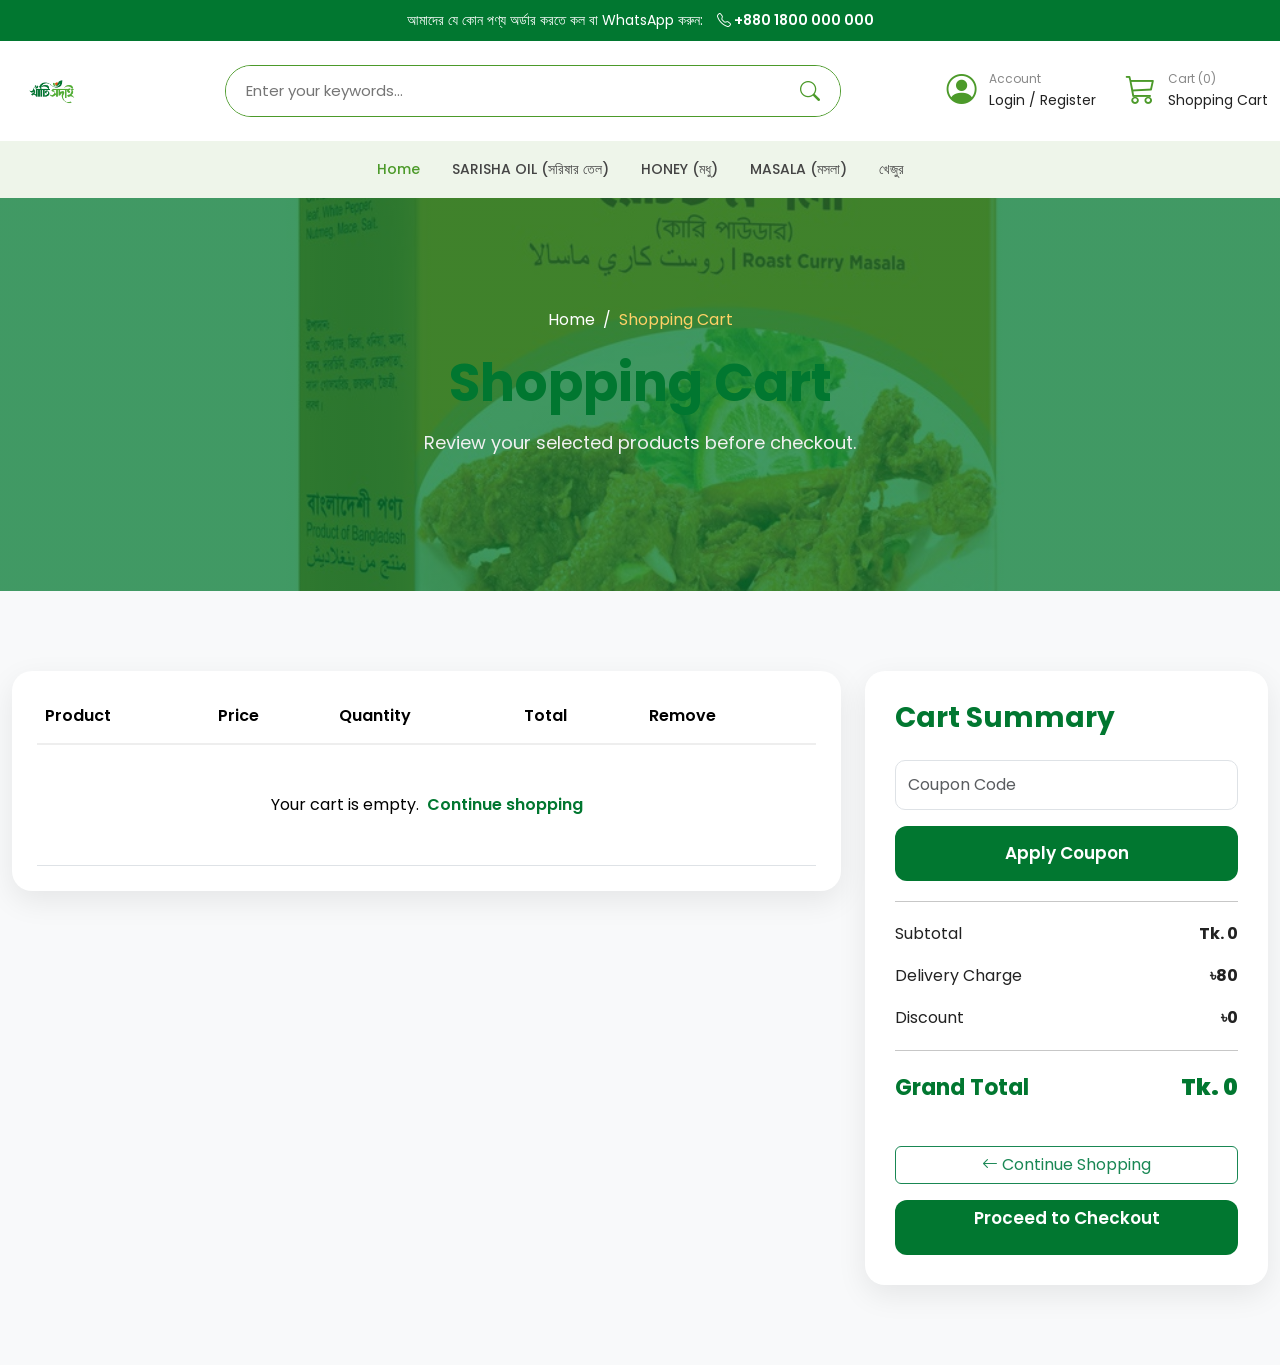
==== cart.html @ 1470612d "Fix shop cart and mobile menu" ====
<!DOCTYPE html>
<html lang="en">

<head>

    <!-- Meta -->

    <meta charset="UTF-8">

    <meta name="viewport"
          content="width=device-width, initial-scale=1.0">

    <title>Shopping Cart | Khati Soday</title>

    <!-- Google Fonts -->

    <link rel="preconnect"
          href="https://fonts.googleapis.com">

    <link rel="preconnect"
          href="https://fonts.gstatic.com"
          crossorigin>

    <link href="https://fonts.googleapis.com/css2?family=Poppins:wght@300;400;500;600;700&family=Hind+Siliguri:wght@400;500;600;700&display=swap"
          rel="stylesheet">

    <!-- Bootstrap -->

    <link href="https://cdn.jsdelivr.net/npm/bootstrap@5.3.3/dist/css/bootstrap.min.css"
          rel="stylesheet">

    <!-- Bootstrap Icons -->

    <link rel="stylesheet"
          href="https://cdn.jsdelivr.net/npm/bootstrap-icons@1.11.3/font/bootstrap-icons.min.css">

    <!-- Custom CSS -->

    <link rel="stylesheet"
          href="css/style.css">

</head>

<body>

<!-- Top Header -->

<section class="top-header">

    <div class="container">

        <p>

            আমাদের যে কোন পণ্য অর্ডার করতে কল বা WhatsApp করুন:

            <span>

                <i class="bi bi-telephone"></i>

                +880 1800 000 000

            </span>

        </p>

</section>

<!-- Main Header -->

<header class="main-header">

    <div class="container">

        <!-- Mobile Top Row -->
        <div class="mobile-top d-lg-none">

            <button class="navbar-toggler"
                    type="button"
                    data-bs-toggle="collapse"
                    data-bs-target="#menu">

                <span class="navbar-toggler-icon"></span>

            </button>

            <a href="index.html">

                <img src="images/logo.png"
                     class="logo"
                     alt="Khati Soday">

            </a>

        </div>

        <!-- Desktop Header -->
        <div class="row align-items-center desktop-header">

            <!-- Logo -->
            <div class="col-lg-2 d-none d-lg-block">

                <a href="index.html">
                    <img src="images/logo.png"
                         class="logo"
                         alt="Khati Soday">
                </a>

            </div>

            <!-- Search -->
            <div class="col-lg-6">

                <div class="search-box">

                    <input type="text"
                           placeholder="Enter your keywords...">

                    <button>

                        <i class="bi bi-search"></i>

                    </button>

                </div>

            </div>

            <!-- Account -->
            <div class="col-lg-4">

                <div class="header-right">

                    <a href="login.html">

                        <i class="bi bi-person-circle"></i>

                        <div>

                            <small>Account</small>

                            <span>Login / Register</span>

                        </div>

                    </a>

                    <a href="cart.html">

                        <i class="bi bi-cart3"></i>

                        <div>

                            <small>Cart (02)</small>

                            <span>Shopping Cart</span>

                        </div>

                    </a>

                </div>

            </div>

        </div>

    </div>

</header>

<!-- Navbar -->

<nav class="navbar navbar-expand-lg navbar-light">

    <div class="container">

        <button class="navbar-toggler"
            data-bs-toggle="collapse"
            data-bs-target="#menu">

            <span class="navbar-toggler-icon"></span>

        </button>

        <div class="collapse navbar-collapse"
            id="menu">

            <ul class="navbar-nav mx-auto">

                <li class="nav-item">

                    <a class="nav-link active"
                        href="index.html">

                        Home

                    </a>

                </li>

                <li class="nav-item">

                    <a class="nav-link"
                        href="products.html">

                        SARISHA OIL (সরিষার তেল)

                    </a>

                </li>

                <li class="nav-item">

                    <a class="nav-link"
                        href="products.html">

                        HONEY (মধু)

                    </a>

                </li>

                <li class="nav-item">

                    <a class="nav-link"
                        href="products.html">

                        MASALA (মসলা)

                    </a>

                </li>

                <li class="nav-item">

                    <a class="nav-link"
                        href="products.html">

                        খেজুর

                    </a>

                </li>

            </ul><div class="header-right">

        </div>

    </div>

</nav>

<!--=====================================
            Cart Banner
======================================-->

<section class="page-banner">

    <div class="container">

        <div class="banner-content">

            <nav aria-label="breadcrumb">

                <ol class="breadcrumb justify-content-center">

                    <li class="breadcrumb-item">

                        <a href="index.html">

                            Home

                        </a>

                    </li>

                    <li class="breadcrumb-item active">

                        Shopping Cart

                    </li>

                </ol>

            </nav>

            <h1>

                Shopping Cart

            </h1>

            <p>

                Review your selected products before checkout.

            </p>

        </div>

    </div>

</section>

<!--=====================================
            Shopping Cart
======================================-->

<section class="cart-section">

    <div class="container">

        <div class="row">

            <!-- Cart Table -->

            <div class="col-lg-8">

                <div class="cart-table">

                    <table class="table align-middle">

                        <thead>

                            <tr>

                                <th>Product</th>

                                <th>Price</th>

                                <th>Quantity</th>

                                <th>Total</th>

                                <th>Remove</th>

                            </tr>

                        </thead>

                        <tbody>

                            <!--====================
                                    Product 1
                            ====================-->

                            <tr>

                                <td>

                                    <div class="cart-product">

                                        <img src="images/products/oil.png"
                                             alt="Mustard Oil">

                                        <div>

                                            <h5>

                                                খাঁটি সরিষার তেল

                                            </h5>

                                            <small>

                                                Premium Cold Pressed Mustard Oil

                                            </small>

                                        </div>

                                    </div>

                                </td>

                                <td>

                                    ৳1250

                                </td>

                                <td>

                                    <div class="quantity-box">

                                        <button class="qty-btn">

                                            -

                                        </button>

                                        <input type="text"
                                               value="1">

                                        <button class="qty-btn">

                                            +

                                        </button>

                                    </div>

                                </td>

                                <td>

                                    ৳1250

                                </td>

                                <td>

                                    <button class="remove-btn">

                                        <i class="bi bi-trash"></i>

                                    </button>

                                </td>

                            </tr>

                            <!--====================
                                    Product 2
                            ====================-->

                            <tr>

                                <td>

                                    <div class="cart-product">

                                        <img src="images/products/honey.png"
                                             alt="Honey">

                                        <div>

                                            <h5>

                                                সুন্দরবনের খাঁটি মধু

                                            </h5>

                                            <small>

                                                100% Pure Sundarbans Honey

                                            </small>

                                        </div>

                                    </div>

                                </td>

                                <td>

                                    ৳950

                                </td>

                                <td>

                                    <div class="quantity-box">

                                        <button class="qty-btn">

                                            -

                                        </button>

                                        <input type="text"
                                               value="2">

                                        <button class="qty-btn">

                                            +

                                        </button>

                                    </div>

                                </td>

                                <td>

                                    ৳1900

                                </td>

                                <td>

                                    <button class="remove-btn">

                                        <i class="bi bi-trash"></i>

                                    </button>

                                </td>

                            </tr>

                        </tbody>

                    </table>

                </div>

            </div>

            <!--=====================================
            Cart Summary
======================================-->

<div class="col-lg-4">

    <div class="cart-summary">

        <h3>

            Cart Summary

        </h3>

        <!-- Coupon -->

        <div class="coupon-box">

            <input type="text"
                   class="form-control"
                   placeholder="Coupon Code">

            <button class="btn btn-green w-100 mt-3">

                Apply Coupon

            </button>

        </div>

        <hr>

        <!-- Price Details -->

        <div class="summary-item">

            <span>

                Subtotal

            </span>

            <strong id="subtotal">

                ৳3150

            </strong>

        </div>

        <div class="summary-item">

            <span>

                Delivery Charge

            </span>

            <strong>

                ৳80

            </strong>

        </div>

        <div class="summary-item">

            <span>

                Discount

            </span>

            <strong>

                ৳0

            </strong>

        </div>

        <hr>

        <div class="summary-item total">

            <span>

                Grand Total

            </span>

            <strong id="grand-total">

                ৳3230

            </strong>

        </div>

        <!-- Buttons -->

        <a href="products.html"
           class="btn btn-outline-success w-100 mt-4">

            <i class="bi bi-arrow-left"></i>

            Continue Shopping

        </a>

        <a href="checkout.html"
           class="btn btn-green w-100 mt-3">

            Proceed to Checkout

        </a>

    </div>

</div>

</div>

</div>

</section>

<button id="backToTop">
    <i class="bi bi-arrow-up"></i>
</button>

<script src="https://cdn.jsdelivr.net/npm/bootstrap@5.3.3/dist/js/bootstrap.bundle.min.js"></script>
<script src="js/script.js"></script>

</body>

</html>
---- css/style.css ----
/* ==========================================
        Google Font & Reset
========================================== */

@import url('https://fonts.googleapis.com/css2?family=Poppins:wght@300;400;500;600;700&family=Hind+Siliguri:wght@400;500;600;700&display=swap');

:root{

    --primary:#4C9A2A;

    --secondary:#017730;

    --light:#F7FBF4;

    --white:#ffffff;

    --dark:#222222;

    --gray:#777777;

    --border:#E8E8E8;

}

*{

    margin:0;

    padding:0;

    box-sizing:border-box;

}

html{

    scroll-behavior:smooth;

}

body{

    font-family:'Poppins',sans-serif;

    color:var(--dark);

    overflow-x:hidden;

    background:#fff;

}

img{

    max-width:100%;

    display:block;

}

a{

    text-decoration:none;

}

section{

    padding:80px 0;

}

.container{

    max-width:1320px;

}

/* ==========================================
            Top Header
========================================== */

.top-header{

    background:var(--secondary);

    color:#fff;

    padding:10px 0;

    font-size:14px;

}

.top-header p{

    margin:0;

    text-align:center;

}

.top-header span{

    font-weight:600;

    margin-left:10px;

}

/* ==========================================
            Main Header
========================================== */

.main-header{

    background:#fff;

    padding:20px 0;

}

.logo{

    max-height:60px;

}

.search-box{

    display:flex;

    border:1px solid var(--primary);

    border-radius:40px;

    overflow:hidden;

}

.search-box input{

    flex:1;

    border:none;

    outline:none;

    padding:14px 20px;

    font-size:15px;

}

.search-box button{

    width:60px;

    border:none;

    background:#fff;

    color:var(--primary);

    font-size:20px;

}

.header-right{

    display:flex;

    justify-content:flex-end;

    gap:30px;

}

.header-right a{

    display:flex;

    align-items:center;

    gap:12px;

    color:var(--dark);

}

.header-right i{

    font-size:30px;

    color:var(--primary);

}

.header-right small{

    display:block;

    font-size:12px;

    color:#888;

}

.header-right span{

    font-size:14px;

}

/* ==========================================
            Navigation
========================================== */

.navbar{

    background:#EEF5EA;

    padding:0;

}

.nav-link{

    padding:18px 16px !important;

    color:#444 !important;

    font-size:14px;

    font-weight:500;

    transition:.3s;

}

.nav-link:hover,

.nav-link.active{

    color:var(--primary)!important;

}

/* ==========================================
            Hero
========================================== */

.hero{

    background:var(--light);

    padding:100px 0;

}

.hero-content h1{

    font-family:'Hind Siliguri',sans-serif;

    font-size:56px;

    font-weight:700;

    color:var(--primary);

    line-height:1.3;

}

.hero-content h2{

    font-family:'Hind Siliguri',sans-serif;

    font-size:28px;

    font-weight:500;

    color:var(--primary);

    line-height:1.6;

    margin:20px 0 45px;

}

.hero-btn{

    display:inline-block;

    padding:14px 35px;

    border:2px solid var(--primary);

    color:var(--primary);

    border-radius:8px;

    font-size:16px;

    font-weight:600;

    transition:.3s;

}

.hero-btn:hover{

    background:var(--primary);

    color:#fff;

}

.hero-image{

    max-width:520px;

    margin:auto;

}

/* ==========================================
            Hot Deals
========================================== */

.hot-deals{

    background:#fff;

}

.section-title{

    font-size:48px;

    font-weight:700;

}

.see-all{

    color:var(--primary);

    font-size:18px;

    font-weight:500;

}

.product-card{

    transition:.3s;

}

.product-card:hover{

    transform:translateY(-8px);

}

.product-image{

    width:286px;

    height:240px;

    object-fit:contain;

    margin:auto;

}

.product-card h6{

    font-size:14px;

    line-height:1.6;

    margin:18px 0;

    min-height:46px;

}

.price{

    display:flex;

    align-items:center;

    gap:12px;

    margin-bottom:20px;

}

.new-price{

    color:#017730;

    font-size:28px;

    font-weight:700;

}

.old-price{

    color:#999;

    text-decoration:line-through;

}

.add-cart-btn{

    background:#55B535;

    color:#fff;

    border-radius:6px;

    padding:10px 24px;

}

.add-cart-btn:hover{

    background:var(--secondary);

    color:#fff;

}

/* ==========================================
            Categories
========================================== */

.categories{

    background:#F7FBF4;

}

.category-card{

    background:#fff;

    border-radius:16px;

    padding:25px 20px;

    text-align:center;

    transition:.35s;

    border:1px solid #f1f1f1;

    cursor:pointer;

}

.category-card:hover{

    transform:translateY(-8px);

    box-shadow:0 10px 25px rgba(0,0,0,.08);

}

.category-card img{

    width:80px;

    height:80px;

    object-fit:contain;

    margin:auto;

}

.category-card h5{

    margin-top:20px;

    font-size:18px;

    font-weight:600;

    color:#333;

}

/* ==========================================
            All Products
========================================== */

.all-products{

    padding:100px 0;

}

.product-card{
    background:#fff;
    border-radius:18px;
    overflow:hidden;
    box-shadow:0 8px 20px rgba(0,0,0,.08);
    transition:.35s;

    display:flex;
    flex-direction:column;
    height:100%;
}

.product-card:hover{

    box-shadow:0 15px 35px rgba(0,0,0,.12);

}

.product-card img{

    transition:.35s;

}

.product-card:hover img{

    transform:scale(1.05);

}

.product-card h6{

    font-size:15px;

    font-weight:500;

}

.price{

    display:flex;

    align-items:center;

    gap:10px;

}

.new-price{

    font-size:26px;

    color:var(--secondary);

    font-weight:700;

}

.old-price{

    color:#999;

    text-decoration:line-through;

}

.add-cart-btn{

    width:100%;

    margin-top:15px;

}

/* ==========================================
            Offer Banner
========================================== */

.offer-banner{

    padding:80px 0;

}

.offer-banner img{

    width:100%;

    border-radius:20px;

    transition:.4s;

}

.offer-banner img:hover{

    transform:scale(1.02);

}

/* ==========================================
            Footer
========================================== */

footer{

    background:#1D1D1D;

    color:#fff;

    padding:70px 0 30px;

}

.footer-logo{

    width:170px;

    margin-bottom:25px;

}

footer p{

    color:#cfcfcf;

    line-height:1.8;

}

footer h5{

    font-size:20px;

    margin-bottom:20px;

    font-weight:600;

}

footer ul{

    list-style:none;

    padding:0;

}

footer ul li{

    margin-bottom:12px;

}

footer ul li a{

    color:#ddd;

    transition:.3s;

}

footer ul li a:hover{

    color:#55B535;

    padding-left:5px;

}

.social-icons{

    display:flex;

    gap:15px;

    margin-top:20px;

}

.social-icons a{

    width:40px;

    height:40px;

    background:#333;

    color:#fff;

    border-radius:50%;

    display:flex;

    justify-content:center;

    align-items:center;

    transition:.3s;

}

.social-icons a:hover{

    background:#55B535;

}

.footer-bottom{

    margin-top:50px;

    border-top:1px solid rgba(255,255,255,.1);

    padding-top:25px;

    text-align:center;

    color:#bbb;

    font-size:14px;

}

/* ==========================================
        Back To Top
========================================== */

#backToTop{

    position:fixed;

    right:25px;

    bottom:25px;

    width:50px;

    height:50px;

    border:none;

    border-radius:50%;

    background:var(--secondary);

    color:#fff;

    cursor:pointer;

    display:none;

    z-index:999;

    transition:.3s;

}

#backToTop:hover{

    background:var(--primary);

}

/* ==========================================
            Responsive
========================================== */

@media(max-width:992px){

.hero{

text-align:center;

}

.hero-content h1{

font-size:42px;

}

.hero-content h2{

font-size:22px;

}

.hero-image{

margin-top:40px;

max-width:380px;

}

.header-right{

justify-content:center;

margin-top:25px;

}

.search-box{

margin:20px 0;

}

.section-title{

font-size:36px;

}

}

@media(max-width:768px){

section{

padding:60px 0;

}

.logo{

margin:auto;

}

.hero-content h1{

font-size:34px;

}

.hero-content h2{

font-size:18px;

}

.product-image{

width:170px;

height:170px;

}

.new-price{

font-size:22px;

}

.footer-logo{

margin:auto;

}

footer{

text-align:center;

}

.social-icons{

justify-content:center;

}

}

/* ==========================================
            Products Page
========================================== */

.page-banner{

    background:var(--light);

    padding:70px 0;

    text-align:center;

}

.page-banner h1{

    font-size:48px;

    font-weight:700;

    color:var(--secondary);

}

.page-banner p{

    margin-top:10px;

    color:var(--gray);

}

.sidebar{

    background:#fff;

    border:1px solid var(--border);

    border-radius:15px;

    padding:25px;

}

.sidebar h5{

    font-size:20px;

    margin-bottom:20px;

    font-weight:600;

}

.sidebar ul{

    list-style:none;

    padding:0;

}

.sidebar ul li{

    margin-bottom:12px;

}

.sidebar ul li a{

    color:#444;

    transition:.3s;

}

.sidebar ul li a:hover{

    color:var(--secondary);

    padding-left:6px;

}

.filter-btn{

    width:100%;

    background:var(--secondary);

    color:#fff;

    border:none;

    padding:12px;

    border-radius:8px;

}

.filter-btn:hover{

    background:var(--primary);

}

/* ==========================================
        Product Details
========================================== */

.product-details{

    padding:90px 0;

}

.product-gallery{

    background:#fff;

    border-radius:20px;

    padding:20px;

}

.product-gallery img{

    width:100%;

}

.product-info h2{

    font-size:36px;

    font-weight:700;

}

.product-info .price{

    margin:25px 0;

}

.quantity{

    display:flex;

    align-items:center;

    gap:15px;

    margin:30px 0;

}

.quantity button{

    width:45px;

    height:45px;

    border:none;

    background:var(--secondary);

    color:#fff;

    border-radius:8px;

    font-size:20px;

}

.quantity span{

    font-size:20px;

    font-weight:600;

}

.buy-btn{

    background:var(--secondary);

    color:#fff;

    padding:14px 35px;

    border-radius:8px;

    margin-right:15px;

}

.buy-btn:hover{

    background:var(--primary);

    color:#fff;

}

.cart-btn{

    border:2px solid var(--secondary);

    color:var(--secondary);

    padding:14px 35px;

    border-radius:8px;

}

.cart-btn:hover{

    background:var(--secondary);

    color:#fff;

}

/* ==========================================
            Contact
========================================== */

.contact-card{

    background:#fff;

    padding:30px;

    border-radius:15px;

    box-shadow:0 10px 25px rgba(0,0,0,.05);

}

.contact-card h4{

    margin-bottom:20px;

}

.contact-form input,

.contact-form textarea{

    border-radius:10px;

    padding:14px;

    margin-bottom:20px;

    border:1px solid var(--border);

}

.contact-form textarea{

    resize:none;

}

.contact-form button{

    background:var(--secondary);

    color:#fff;

    border:none;

    padding:14px 40px;

    border-radius:8px;

}

.contact-form button:hover{

    background:var(--primary);

}

.map iframe{

    border-radius:15px;

}

/* ==========================================
                Cart
========================================== */

.cart-table{

    width:100%;

}

.cart-table img{

    width:80px;

}

.cart-total{

    background:#fff;

    border-radius:15px;

    padding:30px;

    box-shadow:0 10px 25px rgba(0,0,0,.05);

}

.checkout-btn{

    width:100%;

    background:var(--secondary);

    color:#fff;

    padding:14px;

    border-radius:8px;

    border:none;

}

.checkout-btn:hover{

    background:var(--primary);

}

/* ==========================================
            Utilities
========================================== */

.rounded-20{

    border-radius:20px;

}

.shadow-soft{

    box-shadow:0 10px 30px rgba(0,0,0,.08);

}

.bg-light-green{

    background:#F7FBF4;

}

.text-green{

    color:var(--secondary);

}

.btn-green{

    background:var(--secondary);

    color:#fff;

    border-radius:8px;

}

.btn-green:hover{

    background:var(--primary);

    color:#fff;

}

/* ==========================================
            Animations
========================================== */

.fade-up{

    animation:fadeUp .8s ease;

}

@keyframes fadeUp{

    from{

        opacity:0;

        transform:translateY(40px);

    }

    to{

        opacity:1;

        transform:translateY(0);

    }

}

.zoom{

    overflow:hidden;

}

.zoom img{

    transition:.4s;

}

.zoom:hover img{

    transform:scale(1.08);

}

/* ==========================================
            Categories
========================================== */

.categories{

    background:#F8FCF5;

    padding:100px 0;

}

.category-card{

    background:#fff;

    border-radius:18px;

    padding:30px 20px;

    text-align:center;

    display:block;

    transition:.35s;

    border:1px solid #F0F0F0;

}

.category-card:hover{

    transform:translateY(-8px);

    box-shadow:0 12px 30px rgba(0,0,0,.08);

}

.category-card img{

    width:90px;

    height:90px;

    object-fit:contain;

    margin:auto;

}

.category-card h5{

    margin-top:18px;

    font-size:18px;

    color:#333;

    font-family:'Hind Siliguri',sans-serif;

}

/* ==========================================
            All Products
========================================== */

.all-products{

    padding:100px 0;

    background:#fff;

}

.product-card{

    background:#fff;

    border-radius:18px;

    overflow:hidden;

    border:1px solid #f0f0f0;

    transition:.35s;

    height:100%;

}

.product-card:hover{

    transform:translateY(-10px);

    box-shadow:0 15px 40px rgba(0,0,0,.10);

}

.product-img{

    position:relative;

    padding:25px;

    background:#F8FCF5;

}

.product-img img{

    width:100%;

    height:220px;

    object-fit:contain;

    transition:.35s;

}

.product-card:hover .product-img img{

    transform:scale(1.08);

}

.product-img .badge{

    position:absolute;

    top:15px;

    left:15px;

    padding:8px 12px;

    border-radius:20px;

}

.product-content h4{

    font-size:20px;

    line-height:1.4;

    min-height:56px;
}

.product-content h5{

    font-family:'Hind Siliguri',sans-serif;

    font-size:20px;

    margin-bottom:10px;

}

.product-content p{

    color:#777;

    font-size:14px;

    margin-bottom:18px;

}

/* ==========================================
            Offer Banner
========================================== */

.offer-banner{

    background:#F8FCF5;

}

.offer-content .offer-tag{

    display:inline-block;

    background:#EAF7E6;

    color:#017730;

    padding:8px 18px;

    border-radius:30px;

    font-size:14px;

    font-weight:600;

    margin-bottom:20px;

}

.offer-content h2{

    font-size:48px;

    font-weight:700;

    line-height:1.3;

    margin-bottom:20px;

}

.offer-content p{

    color:#666;

    line-height:1.8;

    margin-bottom:30px;

}

.page-banner{

    background:#F8FCF5;

    padding:70px 0;

    text-align:center;

}

.page-banner h1{

    font-size:50px;

    font-weight:700;

    color:#017730;

}

.page-banner p{

    color:#777;

    margin-top:10px;

}

/*==========================================
            Page Banner
==========================================*/

.page-banner{

    background:linear-gradient(rgba(1,119,48,.75),
               rgba(1,119,48,.75)),
               url("../images/banner.png");

    background-position:center;

    background-size:cover;

    background-repeat:no-repeat;

    padding:110px 0;

    text-align:center;

    color:#fff;

}

.banner-content{

    max-width:700px;

    margin:auto;

}

.page-banner h1{

    font-size:52px;

    font-weight:700;

    margin-bottom:15px;

}

.page-banner p{

    font-size:18px;

    color:#f1f1f1;

    margin-bottom:25px;

}

.breadcrumb{

    margin-bottom:20px;

}

.breadcrumb-item a{

    color:#fff;

    text-decoration:none;

}

.breadcrumb-item.active{

    color:#FFD166;

}

.breadcrumb-item + .breadcrumb-item::before{

    color:#fff;

}
/*==========================================
        Filter Sidebar
==========================================*/

.filter-sidebar{

    background:#fff;

    padding:30px;

    border-radius:18px;

    box-shadow:0 10px 25px rgba(0,0,0,.06);

}

.filter-box{

    border-bottom:1px solid #ececec;

    padding-bottom:25px;

}

.filter-box:last-child{

    border:none;

}

.filter-box h5{

    font-size:20px;

    font-weight:600;

    margin-bottom:20px;

}

.category-list{

    list-style:none;

    padding:0;

    margin:0;

}

.category-list li{

    margin-bottom:15px;

}

.category-list a{

    display:flex;

    justify-content:space-between;

    color:#444;

    transition:.3s;

}

.category-list a:hover{

    color:#017730;

    padding-left:6px;

}

.tags{

    display:flex;

    flex-wrap:wrap;

    gap:10px;

}

.tags a{

    background:#F5F5F5;

    color:#555;

    padding:8px 15px;

    border-radius:25px;

    font-size:14px;

    transition:.3s;

}

.tags a:hover{

    background:#017730;

    color:#fff;

}

/*==========================================
        Product Card
==========================================*/

.product-card{

    background:#fff;

    border-radius:18px;

    overflow:hidden;

    box-shadow:0 8px 20px rgba(0,0,0,.08);

    transition:.35s;

    display:flex;

    flex-direction:column;

    height:100%;

}

.product-card:hover{

    transform:translateY(-10px);

    box-shadow:0 18px 35px rgba(0,0,0,.15);

}

.product-img{

    position:relative;

    background:#F8FCF5;

    padding:25px;

}

.product-img img{

    width:100%;

    height:220px;

    object-fit:contain;

    transition:.35s;

}

.product-card:hover img{

    transform:scale(1.08);

}

.discount{

    position:absolute;

    top:20px;

    left:20px;

    background:#dc3545;

    color:#fff;

    padding:5px 12px;

    border-radius:20px;

    font-size:13px;

}

.wishlist-btn{

    position:absolute;

    right:20px;

    top:20px;

    width:42px;

    height:42px;

    border:none;

    background:#fff;

    border-radius:50%;

    box-shadow:0 5px 15px rgba(0,0,0,.1);

    transition:.3s;

}

.wishlist-btn:hover{

    color:red;

}

.product-content{

    padding:20px;

    display:flex;

    flex-direction:column;

    flex:1;

}

.product-rating{

    color:#FFC107;

    margin-bottom:12px;

}

.product-rating span{

    color:#666;

    margin-left:8px;

}

.product-content h4{

    font-size:20px;

    line-height:1.4;

    min-height:56px;

    margin-bottom:10px;

}   

.product-content p{

    font-size:14px;

    color:#777;

    min-height:48px;

    margin-bottom:15px;

}

.product-btns{

    display:flex;

    gap:10px;

    margin-top:auto;

}

.product-btns .btn{

    flex:1;

    white-space:nowrap;

    padding:10px;

}

.product-content p{

    color:#777;

    font-size:14px;

    min-height:50px;
}

/*==========================================
            Login Page
==========================================*/

.login-section{

    padding:100px 0;

    background:#F8FCF5;

    min-height:80vh;

    display:flex;

    align-items:center;

}

.login-header{

    background:#fff;

    padding:20px 0;

    box-shadow:0 2px 10px rgba(0,0,0,.05);

}

.login-card{

    background:#fff;

    padding:45px;

    border-radius:20px;

    box-shadow:0 15px 40px rgba(0,0,0,.08);

}

.login-card h2{

    font-size:36px;

    font-weight:700;

    color:#017730;

    margin-bottom:10px;

}

.login-card p{

    color:#666;

}

.login-card label{

    font-weight:600;

    margin-bottom:8px;

}

.login-card .form-control{

    height:55px;

    border-radius:12px;

    border:1px solid #ddd;

    padding:0 15px;

    transition:.3s;

}

.login-card .form-control:focus{

    border-color:#017730;

    box-shadow:0 0 0 .15rem rgba(1,119,48,.15);

}

.password-box{

    position:relative;

}

.password-box span{

    position:absolute;

    right:18px;

    top:50%;

    transform:translateY(-50%);

    cursor:pointer;

    color:#777;

    font-size:18px;

}

.forgot-link{

    color:#017730;

    text-decoration:none;

    font-weight:500;

}

.forgot-link:hover{

    text-decoration:underline;

}

.register-link{

    color:#017730;

    font-weight:600;

    text-decoration:none;

}

.register-link:hover{

    color:#014f22;

}

.btn-green{

    background:#017730;

    color:#fff;

    border:none;

    border-radius:12px;

    height:55px;

    font-size:17px;

    font-weight:600;

    transition:.3s;

}

.btn-green:hover{

    background:#014f22;

    color:#fff;

}

.login-card hr{

    margin:30px 0;

}

@media(max-width:768px){

    .login-card{

        padding:30px 25px;

    }

    .login-card h2{

        font-size:28px;

    }

}

/* Mobile Top Row */

.mobile-top{

    display:none;

}

@media (max-width:991px){

    .mobile-top{

        display:flex;

        justify-content:space-between;

        align-items:center;

        padding:15px 0;

    }

    .desktop-header .logo{

        display:none;

    }

    .main-header .container > .row > .col-lg-2{

        display:none;

    }

    .mobile-top .logo{

        width:120px;

    }

    .navbar-toggler{

        border:1px solid #ddd;

        padding:8px 10px;

    }

    .navbar > .container > .navbar-toggler{

        display:none;

    }

    .main-header{

        padding-top:12px;

    }

    .main-header .search-box{

        margin-top:16px;

    }

}

/*==========================================
            Cart Page
==========================================*/

.cart-section{

    padding:80px 0;

    background:#f8f9fa;

}

/* Cart Table */

.cart-table{

    background:#fff;

    padding:25px;

    border-radius:20px;

    box-shadow:0 10px 30px rgba(0,0,0,.08);

}

.cart-table table{

    margin-bottom:0;

}

.cart-table thead th{

    font-weight:600;

    border-bottom:2px solid #eee;

    padding-bottom:15px;

}

.cart-table td{

    vertical-align:middle;

    padding:20px 10px;

}

/* Product */

.cart-product{

    display:flex;

    align-items:center;

    gap:15px;

}

.cart-product img{

    width:90px;

    height:90px;

    object-fit:contain;

    background:#f8f8f8;

    border-radius:15px;

    padding:10px;

}

.cart-product h5{

    font-size:18px;

    margin-bottom:5px;

    font-family:'Hind Siliguri',sans-serif;

}

.cart-product small{

    color:#777;

}

/* Quantity */

.quantity-box{

    display:flex;

    align-items:center;

    gap:8px;

}

.qty-btn{

    width:35px;

    height:35px;

    border:none;

    background:#017730;

    color:#fff;

    border-radius:8px;

    font-size:18px;

    transition:.3s;

}

.qty-btn:hover{

    background:#014f22;

}

.quantity-box input{

    width:50px;

    text-align:center;

    border:1px solid #ddd;

    border-radius:8px;

    height:35px;

}

/* Remove */

.remove-btn{

    width:40px;

    height:40px;

    border:none;

    border-radius:50%;

    background:#dc3545;

    color:#fff;

    transition:.3s;

}

.remove-btn:hover{

    background:#bb2d3b;

}

/* Summary */

.cart-summary{

    background:#fff;

    padding:30px;

    border-radius:20px;

    box-shadow:0 10px 30px rgba(0,0,0,.08);

    position:sticky;

    top:100px;

}

.cart-summary h3{

    margin-bottom:25px;

    color:#017730;

    font-weight:700;

}

.summary-item{

    display:flex;

    justify-content:space-between;

    margin-bottom:18px;

    font-size:16px;

}

.summary-item.total{

    font-size:22px;

    color:#017730;

    font-weight:700;

}

.cart-summary hr{

    margin:20px 0;

}

/* Coupon */

.coupon-box .form-control{

    height:50px;

    border-radius:10px;

}

/* Mobile */

@media(max-width:991px){

    .cart-summary{

        margin-top:30px;

        position:static;

    }

}

@media(max-width:768px){

    .cart-product{

        flex-direction:column;

        text-align:center;

    }

    .cart-product img{

        width:70px;

        height:70px;

    }

    .cart-table{

        overflow-x:auto;

    }

}
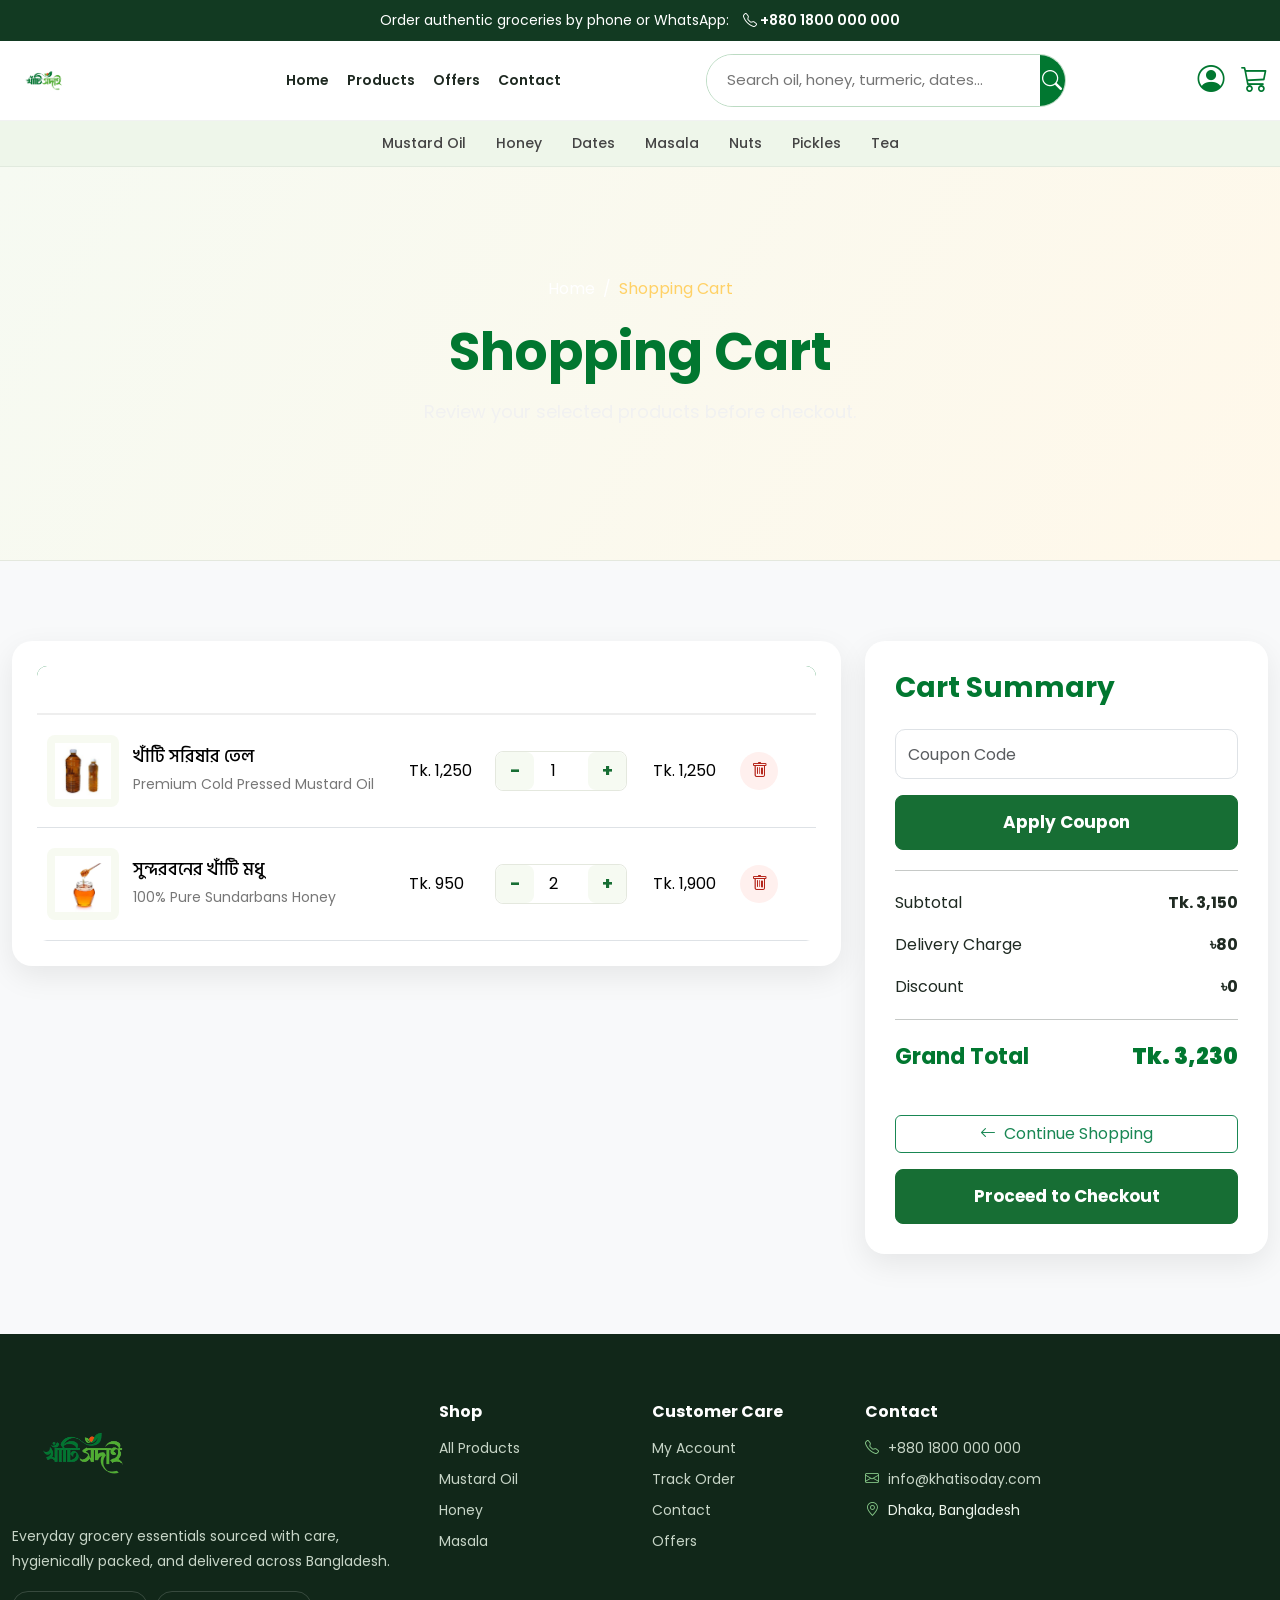
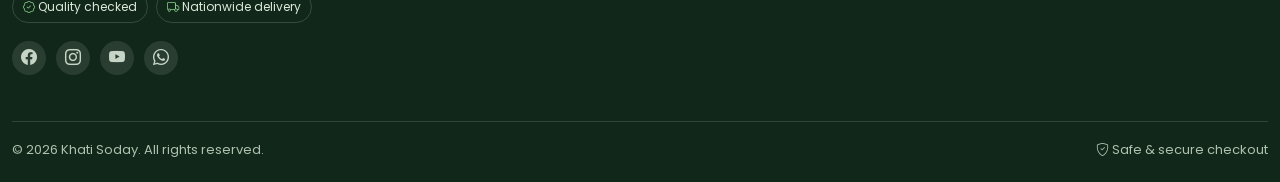
==== commit 1d0687ea: "Connect profile.html and remove banner from profile page - Update account menu links across all page" ====
--- a/cart.html
+++ b/cart.html
@@ -130,7 +130,7 @@
 
                 <div class="header-right">
 
-                    <a href="login.html">
+                    <a href="profile.html">
 
                         <i class="bi bi-person-circle"></i>
 
--- a/css/style.css
+++ b/css/style.css
@@ -6,19 +6,21 @@
 
 :root{
 
-    --primary:#4C9A2A;
-
-    --secondary:#017730;
-
-    --light:#F7FBF4;
+    --primary:#017730;
+
+    --secondary:#2F8F46;
+
+    --accent:#C98A2C;
+
+    --light:#F6FAF2;
 
     --white:#ffffff;
 
-    --dark:#222222;
+    --dark:#1F2A22;
 
     --gray:#777777;
 
-    --border:#E8E8E8;
+    --border:#E4E8DE;
 
 }
 
@@ -46,7 +48,7 @@
 
     overflow-x:hidden;
 
-    background:#fff;
+    background:#fffdf8;
 
 }
 
@@ -67,6 +69,28 @@
 section{
 
     padding:80px 0;
+
+}
+
+.btn,
+button,
+input,
+select,
+textarea{
+
+    font:inherit;
+
+}
+
+.btn{
+
+    display:inline-flex;
+
+    align-items:center;
+
+    justify-content:center;
+
+    gap:8px;
 
 }
 
@@ -82,7 +106,7 @@
 
 .top-header{
 
-    background:var(--secondary);
+    background:#123A22;
 
     color:#fff;
 
@@ -118,6 +142,8 @@
 
     padding:20px 0;
 
+    border-bottom:1px solid rgba(31,42,34,.06);
+
 }
 
 .logo{
@@ -130,7 +156,7 @@
 
     display:flex;
 
-    border:1px solid var(--primary);
+    border:1px solid rgba(47,143,70,.32);
 
     border-radius:40px;
 
@@ -158,9 +184,9 @@
 
     border:none;
 
-    background:#fff;
-
-    color:var(--primary);
+    background:var(--primary);
+
+    color:#fff;
 
     font-size:20px;
 
@@ -218,9 +244,11 @@
 
 .navbar{
 
-    background:#EEF5EA;
+    background:#EEF6EA;
 
     padding:0;
+
+    border-bottom:1px solid rgba(31,42,34,.06);
 
 }
 
@@ -252,9 +280,9 @@
 
 .hero{
 
-    background:var(--light);
-
-    padding:100px 0;
+    background:linear-gradient(115deg,#F6FAF2 0%,#FFF8EA 100%);
+
+    padding:95px 0 80px;
 
 }
 
@@ -266,7 +294,7 @@
 
     font-weight:700;
 
-    color:var(--primary);
+    color:#163E25;
 
     line-height:1.3;
 
@@ -280,7 +308,7 @@
 
     font-weight:500;
 
-    color:var(--primary);
+    color:#48624D;
 
     line-height:1.6;
 
@@ -296,7 +324,9 @@
 
     border:2px solid var(--primary);
 
-    color:var(--primary);
+    background:var(--primary);
+
+    color:#fff;
 
     border-radius:8px;
 
@@ -310,17 +340,101 @@
 
 .hero-btn:hover{
 
+    background:#0C5F2B;
+
+    color:#fff;
+
+}
+
+.hero-image{
+
+    max-width:520px;
+
+    margin:auto;
+
+    filter:drop-shadow(0 22px 24px rgba(31,42,34,.16));
+
+}
+
+.store-assurance{
+
+    padding:28px 0;
+
+    background:#fff;
+
+    border-top:1px solid var(--border);
+
+    border-bottom:1px solid var(--border);
+
+}
+
+.assurance-grid{
+
+    display:grid;
+
+    grid-template-columns:repeat(4,1fr);
+
+    gap:18px;
+
+}
+
+.assurance-grid div{
+
+    display:grid;
+
+    grid-template-columns:44px 1fr;
+
+    column-gap:14px;
+
+    align-items:center;
+
+    padding:18px;
+
+    background:#fffdf8;
+
+    border:1px solid var(--border);
+
+    border-radius:8px;
+
+}
+
+.assurance-grid i{
+
+    grid-row:span 2;
+
+    width:44px;
+
+    height:44px;
+
+    display:flex;
+
+    align-items:center;
+
+    justify-content:center;
+
+    border-radius:50%;
+
+    color:#fff;
+
     background:var(--primary);
 
-    color:#fff;
-
-}
-
-.hero-image{
-
-    max-width:520px;
-
-    margin:auto;
+    font-size:21px;
+
+}
+
+.assurance-grid strong{
+
+    font-size:15px;
+
+    color:var(--dark);
+
+}
+
+.assurance-grid span{
+
+    font-size:13px;
+
+    color:#617066;
 
 }
 
@@ -1018,6 +1132,138 @@
 
 }
 
+@media(max-width:992px){
+
+    .assurance-grid{
+
+        grid-template-columns:repeat(2,1fr);
+
+    }
+
+}
+
+@media(max-width:576px){
+
+    .assurance-grid{
+
+        grid-template-columns:1fr;
+
+    }
+
+}
+
+.thumbnail-gallery{
+
+    display:flex;
+
+    gap:15px;
+
+    margin-top:20px;
+
+}
+
+.thumb{
+
+    width:92px;
+
+    height:92px;
+
+    border:2px solid transparent;
+
+    border-radius:14px;
+
+    background:#fff;
+
+    padding:10px;
+
+    box-shadow:0 8px 20px rgba(0,0,0,.06);
+
+    transition:.3s;
+
+}
+
+.thumb img{
+
+    width:100%;
+
+    height:100%;
+
+    object-fit:contain;
+
+}
+
+.thumb.active,
+.thumb:hover{
+
+    border-color:var(--secondary);
+
+    transform:translateY(-3px);
+
+}
+
+.product-description,
+.related-products{
+
+    padding:80px 0;
+
+}
+
+.product-description h3{
+
+    color:var(--secondary);
+
+    font-weight:700;
+
+    margin-bottom:20px;
+
+}
+
+.product-description p{
+
+    color:#555;
+
+    line-height:1.8;
+
+}
+
+.product-points{
+
+    padding-left:20px;
+
+    color:#444;
+
+    line-height:2;
+
+}
+
+.product-meta-box{
+
+    background:#fff;
+
+    border-radius:18px;
+
+    padding:28px;
+
+    box-shadow:0 10px 25px rgba(0,0,0,.06);
+
+}
+
+.product-meta-box h4{
+
+    color:var(--secondary);
+
+    font-weight:700;
+
+    margin-bottom:18px;
+
+}
+
+.product-meta-box p{
+
+    margin-bottom:10px;
+
+}
+
 .product-info h2{
 
     font-size:36px;
@@ -1872,7 +2118,7 @@
 
 .product-content{
 
-    padding:20px;
+    padding:10px;
 
     display:flex;
 
@@ -2490,3 +2736,2157 @@
     }
 
 }
+
+/*==========================================
+            Checkout Page
+==========================================*/
+
+.checkout-section{
+
+    padding:80px 0;
+
+    background:#f8f9fa;
+
+}
+
+/* Left Card */
+
+.checkout-card{
+
+    background:#fff;
+
+    padding:35px;
+
+    border-radius:20px;
+
+    box-shadow:0 10px 30px rgba(0,0,0,.08);
+
+}
+
+.checkout-card h3{
+
+    color:#017730;
+
+    font-weight:700;
+
+    margin-bottom:30px;
+
+}
+
+.checkout-card h4{
+
+    color:#333;
+
+    font-weight:600;
+
+}
+
+.checkout-card label{
+
+    font-weight:500;
+
+    margin-bottom:8px;
+
+}
+
+.checkout-card .form-control,
+
+.checkout-card .form-select{
+
+    height:50px;
+
+    border-radius:10px;
+
+    border:1px solid #ddd;
+
+}
+
+.checkout-card textarea.form-control{
+
+    height:auto;
+
+    padding:15px;
+
+}
+
+.checkout-card .form-control:focus,
+
+.checkout-card .form-select:focus{
+
+    border-color:#017730;
+
+    box-shadow:0 0 0 .15rem rgba(1,119,48,.15);
+
+}
+
+/* Payment */
+
+.payment-method{
+
+    margin-top:20px;
+
+}
+
+.payment-method .form-check{
+
+    border:1px solid #e5e5e5;
+
+    border-radius:12px;
+
+    padding:15px 20px;
+
+    transition:.3s;
+
+    cursor:pointer;
+
+}
+
+.payment-method .form-check:hover{
+
+    border-color:#017730;
+
+    background:#f5fff8;
+
+}
+
+.payment-method img{
+
+    margin-right:10px;
+
+    vertical-align:middle;
+
+}
+
+/* Right Card */
+
+.checkout-summary{
+
+    background:#fff;
+
+    padding:30px;
+
+    border-radius:20px;
+
+    box-shadow:0 10px 30px rgba(0,0,0,.08);
+
+    position:sticky;
+
+    top:100px;
+
+}
+
+.checkout-summary h3{
+
+    color:#017730;
+
+    font-weight:700;
+
+    margin-bottom:25px;
+
+}
+
+.summary-product{
+
+    display:flex;
+
+    justify-content:space-between;
+
+    margin-bottom:18px;
+
+    font-size:16px;
+
+}
+
+.summary-product.total{
+
+    font-size:22px;
+
+    color:#017730;
+
+    font-weight:700;
+
+}
+
+.checkout-summary hr{
+
+    margin:20px 0;
+
+}
+
+.checkout-summary .btn{
+
+    height:50px;
+
+    border-radius:10px;
+
+    font-weight:600;
+
+}
+
+/* Responsive */
+
+@media(max-width:991px){
+
+    .checkout-summary{
+
+        margin-top:30px;
+
+        position:static;
+
+    }
+
+}
+
+@media(max-width:768px){
+
+    .checkout-card{
+
+        padding:25px;
+
+    }
+
+    .checkout-summary{
+
+        padding:25px;
+
+    }
+
+}
+
+/*==========================================
+        Order Success
+==========================================*/
+
+.success-section{
+
+    padding:100px 0;
+
+    background:#f8f9fa;
+
+}
+
+.success-card{
+
+    background:#fff;
+
+    padding:50px;
+
+    border-radius:20px;
+
+    text-align:center;
+
+    box-shadow:0 15px 40px rgba(0,0,0,.08);
+
+}
+
+.success-icon{
+
+    font-size:90px;
+
+    color:#017730;
+
+    margin-bottom:20px;
+
+}
+
+.success-card h2{
+
+    font-size:40px;
+
+    color:#017730;
+
+    font-weight:700;
+
+}
+
+.success-card p{
+
+    color:#777;
+
+    margin-bottom:30px;
+
+}
+
+.order-details{
+
+    text-align:left;
+
+    margin:35px 0;
+
+}
+
+.order-details div{
+
+    display:flex;
+
+    justify-content:space-between;
+
+    padding:15px 0;
+
+    border-bottom:1px solid #eee;
+
+}
+
+.success-buttons{
+
+    display:flex;
+
+    gap:15px;
+
+    justify-content:center;
+
+}
+
+.success-buttons .btn{
+
+    padding:14px 30px;
+
+    border-radius:10px;
+
+}
+
+@media(max-width:768px){
+
+    .success-card{
+
+        padding:30px;
+
+    }
+
+    .success-buttons{
+
+        flex-direction:column;
+
+    }
+
+}
+
+/* ==========================================
+            Sell-ready polish
+========================================== */
+
+.section-title{
+
+    color:#163E25;
+
+    line-height:1.15;
+
+}
+
+.product-card{
+
+    border-radius:8px;
+
+    border:1px solid rgba(31,42,34,.08);
+
+    box-shadow:0 8px 24px rgba(31,42,34,.07);
+
+}
+
+.product-card:hover{
+
+    transform:translateY(-6px);
+
+    box-shadow:0 18px 40px rgba(31,42,34,.12);
+
+}
+
+.product-img{
+
+    background:#F7FAF1;
+
+    min-height:270px;
+
+    display:flex;
+
+    align-items:center;
+
+    justify-content:center;
+
+}
+
+.product-content{
+
+    padding:10px;
+
+    display:flex;
+
+    flex-direction:column;
+
+    flex:1;
+
+}
+
+.product-content h4,
+.product-content h5,
+.product-card h6{
+
+    color:#1F2A22;
+
+    font-family:'Poppins',sans-serif;
+
+    font-weight:700;
+
+}
+
+.product-rating{
+
+    color:#E1A12E;
+
+    display:flex;
+
+    align-items:center;
+
+    gap:3px;
+
+    margin-bottom:12px;
+
+}
+
+.product-rating span{
+
+    color:#667065;
+
+    font-size:13px;
+
+    margin-left:6px;
+
+}
+
+.product-meta{
+
+    display:flex;
+
+    flex-wrap:wrap;
+
+    gap:8px;
+
+    margin-bottom:16px;
+
+}
+
+.product-meta span{
+
+    background:#F3F7EE;
+
+    border:1px solid #E3EADC;
+
+    border-radius:999px;
+
+    color:#506254;
+
+    font-size:12px;
+
+    padding:6px 10px;
+
+}
+
+.new-price{
+
+    color:#176E34;
+
+}
+
+.old-price{
+
+    font-size:14px;
+
+}
+
+.discount,
+.wishlist-btn{
+
+    position:absolute;
+
+    z-index:2;
+
+}
+
+.discount{
+
+    top:16px;
+
+    left:16px;
+
+    background:#C98A2C;
+
+    color:#fff;
+
+    border-radius:999px;
+
+    padding:6px 12px;
+
+    font-size:12px;
+
+    font-weight:700;
+
+}
+
+.wishlist-btn{
+
+    top:14px;
+
+    right:14px;
+
+    width:38px;
+
+    height:38px;
+
+    border:0;
+
+    border-radius:50%;
+
+    background:#fff;
+
+    color:#34543A;
+
+    box-shadow:0 6px 16px rgba(31,42,34,.12);
+
+}
+
+.product-btns{
+
+    display:grid;
+
+    grid-template-columns:1fr 1fr;
+
+    gap:10px;
+
+    margin-top:auto;
+
+}
+
+.btn-green,
+.add-cart-btn,
+.checkout-btn,
+.contact-form button{
+
+    background:#176E34;
+
+    border:1px solid #176E34;
+
+    color:#fff;
+
+    border-radius:8px;
+
+    font-weight:700;
+
+}
+
+.btn-green:hover,
+.add-cart-btn:hover,
+.checkout-btn:hover,
+.contact-form button:hover{
+
+    background:#0F5427;
+
+    border-color:#0F5427;
+
+}
+
+.page-banner{
+
+    background:linear-gradient(120deg,#F6FAF2,#FFF8EA);
+
+    border-bottom:1px solid var(--border);
+
+}
+
+/* Compact account banners with an always-accessible mobile sidebar trigger. */
+.account-page-banner{
+
+    padding:48px 0;
+
+}
+
+.account-page-banner .banner-content{
+
+    max-width:none;
+
+}
+
+.account-sidebar-toggle{
+
+    flex:0 0 auto;
+
+}
+
+@media(max-width:991px){
+
+    .account-page-banner{
+
+        padding:22px 0;
+
+        text-align:left;
+
+    }
+
+    .account-page-banner .banner-content{
+
+        display:flex;
+
+        align-items:center;
+
+        justify-content:space-between;
+
+        gap:16px;
+
+    }
+
+    .account-page-banner .breadcrumb{
+
+        justify-content:flex-start!important;
+
+        margin-bottom:6px;
+
+    }
+
+    .account-page-banner h1{
+
+        margin:0;
+
+        font-size:28px;
+
+    }
+
+.account-page-banner p{
+
+        display:none;
+
+    }
+
+}
+
+/* Unified storefront navigation */
+.desktop-primary-nav{
+
+    align-items:center;
+
+    gap:18px;
+
+    white-space:nowrap;
+
+}
+
+.desktop-primary-nav a{
+
+    color:var(--dark);
+
+    font-size:14px;
+
+    font-weight:600;
+
+}
+
+.desktop-primary-nav a:hover{
+
+    color:var(--primary);
+
+}
+
+@media(max-width:991px){
+
+    .top-header{
+
+        display:none;
+
+    }
+
+    .mobile-top{
+
+        padding:10px 0 12px;
+
+    }
+
+    .main-header{
+
+        padding:0 0 12px;
+
+    }
+
+    .main-header .desktop-header{
+
+        margin:0;
+
+    }
+
+    .main-header .desktop-header > .col-lg-6{
+
+        width:100%;
+
+        padding:0;
+
+    }
+
+    .main-header .desktop-header > .col-lg-4{
+
+        display:none;
+
+    }
+
+    .main-header .search-box{
+
+        margin:0;
+
+    }
+
+    .search-box input{
+
+        padding:11px 14px;
+
+    }
+
+    .search-box button{
+
+        width:48px;
+
+        font-size:18px;
+
+    }
+
+    .navbar .container{
+
+        padding:0;
+
+    }
+
+    .navbar-collapse{
+
+        padding:0 15px 12px;
+
+    }
+
+    .navbar-nav{
+
+        border-top:1px solid var(--border);
+
+    }
+
+    .navbar .nav-link{
+
+        padding:12px 4px!important;
+
+    }
+
+    .mobile-primary-link .nav-link{
+
+        font-weight:700;
+
+    }
+
+}
+
+@media(min-width:992px){
+
+    .main-header{
+
+        padding:13px 0;
+
+    }
+
+    .main-header .desktop-header{
+
+        display:grid;
+
+        grid-template-columns:minmax(105px,130px) max-content minmax(220px,360px) max-content;
+
+        align-items:center;
+
+        justify-content:space-between;
+
+        gap:22px;
+
+        margin:0;
+
+    }
+
+    .main-header .desktop-header > [class*="col-lg-"]{
+
+        width:auto;
+
+        max-width:none;
+
+        padding:0;
+
+    }
+
+    .main-header .desktop-header .col-lg-2,
+    .main-header .desktop-header .col-lg-6,
+    .main-header .desktop-header .col-lg-4{
+
+        flex:none;
+
+    }
+
+    .main-header .logo{
+
+        max-height:48px;
+
+    }
+
+    .main-header .header-right{
+
+        gap:16px;
+
+    }
+
+    .main-header .header-right a > div{
+
+        display:none;
+
+    }
+
+    .main-header .header-right i{
+
+        font-size:27px;
+
+    }
+
+    .navbar .navbar-nav{
+
+        width:100%;
+
+        justify-content:center;
+
+    }
+
+    .navbar .nav-link{
+
+        padding:12px 15px!important;
+
+    }
+
+}
+
+.filter-sidebar,
+.checkout-card,
+.checkout-summary,
+.cart-total,
+.contact-card,
+.login-card,
+.success-card,
+.product-meta-box,
+.product-gallery{
+
+    border-radius:8px;
+
+    border:1px solid rgba(31,42,34,.08);
+
+    box-shadow:0 12px 32px rgba(31,42,34,.08);
+
+}
+
+.filter-box h5,
+.checkout-card h3,
+.checkout-summary h3,
+.contact-card h4,
+.login-card h2{
+
+    color:#163E25;
+
+}
+
+.category-list a{
+
+    border-radius:8px;
+
+}
+
+.detail-trust-list{
+
+    display:grid;
+
+    gap:10px;
+
+    margin-top:24px;
+
+}
+
+.detail-trust-list span{
+
+    display:flex;
+
+    align-items:center;
+
+    gap:10px;
+
+    padding:12px 14px;
+
+    background:#F6FAF2;
+
+    border:1px solid var(--border);
+
+    border-radius:8px;
+
+    color:#425346;
+
+}
+
+.detail-trust-list i{
+
+    color:#176E34;
+
+}
+
+/* Product catalogue: preserve card readability at every screen size. */
+.mobile-filter-toggle{
+
+    margin-bottom:16px;
+
+    min-height:46px;
+
+    font-weight:700;
+
+}
+
+@media(min-width:992px){
+
+    /* The product page has a sidebar, so three roomy cards are preferable. */
+    #productGrid > [class*="col-lg-"]{
+
+        flex:0 0 auto;
+
+        width:33.333333%;
+
+    }
+
+}
+
+@media(max-width:991px){
+
+    .products-page .filter-sidebar{
+
+        margin-bottom:20px;
+
+    }
+
+}
+
+@media(max-width:767px){
+
+    .products-page{
+
+        padding-top:28px!important;
+
+        padding-bottom:56px!important;
+
+    }
+
+    .products-page .section-title{
+
+        font-size:28px;
+
+    }
+
+    .products-page .products-toolbar{
+
+        width:100%;
+
+        display:flex;
+
+        justify-content:space-between;
+
+        align-items:center;
+
+        gap:10px;
+
+    }
+
+    .products-page .products-toolbar .form-select{
+
+        max-width:145px;
+
+        font-size:12px;
+
+    }
+
+    #productGrid{
+
+        --bs-gutter-x:12px;
+
+        --bs-gutter-y:12px;
+
+    }
+
+    #productGrid > .product-result,
+    #productGrid > [class*="col-"]{
+
+        flex:0 0 auto;
+
+        width:50%;
+
+    }
+
+    #productGrid .product-card{
+
+        border-radius:10px;
+
+    }
+
+    #productGrid .product-img{
+
+        min-height:0;
+
+        aspect-ratio:1 / .82;
+
+        padding:8px;
+
+    }
+
+    #productGrid .product-img img{
+
+        height:100%;
+
+        min-height:0;
+
+    }
+
+    #productGrid .discount{
+
+        top:7px;
+
+        left:7px;
+
+        padding:3px 6px;
+
+        font-size:9px;
+
+    }
+
+    #productGrid .wishlist-btn{
+
+        top:7px;
+
+        right:7px;
+
+        width:28px;
+
+        height:28px;
+
+        font-size:12px;
+
+    }
+
+    #productGrid .product-content{
+
+        padding:10px;
+
+    }
+
+    #productGrid .product-rating{
+
+        margin-bottom:6px;
+
+        font-size:11px;
+
+    }
+
+    #productGrid .product-rating span,
+    #productGrid .product-content p{
+
+        display:none;
+
+    }
+
+    #productGrid .product-content h4{
+
+        display:-webkit-box;
+
+        -webkit-box-orient:vertical;
+
+        -webkit-line-clamp:2;
+
+        overflow:hidden;
+
+        min-height:36px;
+
+        margin:0 0 8px;
+
+        font-size:13px;
+
+        line-height:1.35;
+
+    }
+
+    #productGrid .product-meta{
+
+        display:none;
+
+    }
+
+    #productGrid .price{
+
+        gap:6px;
+
+        margin-bottom:9px;
+
+    }
+
+    #productGrid .new-price{
+
+        font-size:17px;
+
+    }
+
+    #productGrid .old-price{
+
+        font-size:10px;
+
+    }
+
+    #productGrid .product-btns{
+
+        gap:6px;
+
+    }
+
+    #productGrid .product-btns .btn{
+
+        min-width:0;
+
+        padding:7px 4px;
+
+        font-size:11px;
+
+    }
+
+    .products-page .pagination{
+
+        gap:5px;
+
+        flex-wrap:wrap;
+
+    }
+
+    .products-page .page-link{
+
+        min-width:36px;
+
+        padding:8px 10px;
+
+        text-align:center;
+
+    }
+
+    footer{
+
+        padding:56px 0 28px;
+
+    }
+
+    footer .row{
+
+        row-gap:32px!important;
+
+    }
+
+    footer h5{
+
+        margin-bottom:14px;
+
+    }
+
+}
+
+/* One consistent, marketplace-focused footer across the storefront. */
+.store-footer{
+
+    background:#112719;
+
+    color:#EDF5EC;
+
+    padding:64px 0 22px;
+
+}
+
+.store-footer .footer-logo{
+
+    width:150px;
+
+    margin:0 0 18px;
+
+}
+
+.store-footer .footer-description{
+
+    max-width:380px;
+
+    margin:0;
+
+    color:#C7D5C7;
+
+    font-size:14px;
+
+    line-height:1.75;
+
+}
+
+.store-footer h5{
+
+    margin:4px 0 16px;
+
+    color:#fff;
+
+    font-size:16px;
+
+    font-weight:700;
+
+}
+
+.store-footer ul{
+
+    margin:0;
+
+    padding:0;
+
+    list-style:none;
+
+}
+
+.store-footer ul li{
+
+    margin-bottom:10px;
+
+    font-size:14px;
+
+}
+
+.store-footer a{
+
+    color:#C7D5C7;
+
+}
+
+.store-footer a:hover{
+
+    color:#fff;
+
+}
+
+.footer-trust{
+
+    display:flex;
+
+    flex-wrap:wrap;
+
+    gap:8px;
+
+    margin-top:18px;
+
+}
+
+.footer-trust span{
+
+    border:1px solid rgba(255,255,255,.16);
+
+    border-radius:999px;
+
+    padding:6px 10px;
+
+    color:#DCE8DA;
+
+    font-size:12px;
+
+}
+
+.footer-trust i,
+.footer-contact i{
+
+    color:#87C889;
+
+}
+
+.footer-social{
+
+    display:flex;
+
+    gap:10px;
+
+    margin-top:18px;
+
+}
+
+.footer-social a{
+
+    display:grid;
+
+    width:34px;
+
+    height:34px;
+
+    place-items:center;
+
+    border-radius:50%;
+
+    background:rgba(255,255,255,.1);
+
+}
+
+.footer-social a:hover{
+
+    background:#287644;
+
+}
+
+.footer-contact li{
+
+    display:flex;
+
+    align-items:flex-start;
+
+    gap:9px;
+
+}
+
+.store-footer-bottom{
+
+    display:flex;
+
+    justify-content:space-between;
+
+    gap:16px;
+
+    margin-top:46px;
+
+    padding-top:18px;
+
+    border-top:1px solid rgba(255,255,255,.13);
+
+    color:#AFC1AF;
+
+    font-size:13px;
+
+}
+
+/* Compact marketplace hero: promotions stay visible without a tall banner. */
+.marketplace-hero{
+
+    padding:30px 0 38px;
+
+    background:#fff;
+
+}
+
+.marketplace-hero-grid{
+
+    display:grid;
+
+    grid-template-columns:minmax(0, 2fr) minmax(280px, 1fr);
+
+    gap:24px;
+
+}
+
+.hero-main-promo,
+.hero-side-promo{
+
+    position:relative;
+
+    overflow:hidden;
+
+    border-radius:18px;
+
+}
+
+.hero-main-promo{
+
+    display:block;
+
+    min-height:360px;
+
+    background:#F7EEE9;
+
+}
+
+.hero-main-promo img{
+
+    width:100%;
+
+    height:100%;
+
+    min-height:360px;
+
+    object-fit:cover;
+
+}
+
+.hero-promo-action{
+
+    position:absolute;
+
+    left:24px;
+
+    bottom:24px;
+
+    padding:10px 16px;
+
+    border-radius:999px;
+
+    background:#176E34;
+
+    color:#fff;
+
+    font-size:14px;
+
+    font-weight:700;
+
+}
+
+.hero-side-promos{
+
+    display:grid;
+
+    grid-template-rows:1fr 1fr;
+
+    gap:24px;
+
+}
+
+.hero-side-promo{
+
+    display:flex;
+
+    align-items:center;
+
+    min-height:168px;
+
+    padding:22px;
+
+    color:#163E25;
+
+}
+
+.hero-side-promo-honey{
+
+    background:linear-gradient(120deg,#FFF6CE,#E9F6DF);
+
+}
+
+.hero-side-promo-oil{
+
+    background:linear-gradient(120deg,#FCE9BD,#F7F6D7);
+
+}
+
+.hero-side-promo div{
+
+    position:relative;
+
+    z-index:1;
+
+    max-width:58%;
+
+}
+
+.hero-side-promo span,
+.hero-side-promo small{
+
+    display:block;
+
+    font-size:12px;
+
+}
+
+.hero-side-promo span{
+
+    margin-bottom:5px;
+
+    color:#4D7655;
+
+    font-weight:600;
+
+}
+
+.hero-side-promo strong{
+
+    display:block;
+
+    margin-bottom:6px;
+
+    font-size:22px;
+
+    line-height:1.15;
+
+}
+
+.hero-side-promo img{
+
+    position:absolute;
+
+    right:8px;
+
+    bottom:0;
+
+    width:43%;
+
+    height:92%;
+
+    object-fit:contain;
+
+}
+
+@media(max-width:991px){
+
+    .marketplace-hero-grid{
+
+        grid-template-columns:1fr;
+
+    }
+
+    .hero-main-promo,
+    .hero-main-promo img{
+
+        min-height:280px;
+
+    }
+
+    .hero-side-promos{
+
+        grid-template-columns:1fr 1fr;
+
+        grid-template-rows:none;
+
+        gap:16px;
+
+    }
+
+}
+
+@media(max-width:575px){
+
+    .marketplace-hero{
+
+        padding:16px 0 26px;
+
+    }
+
+    .marketplace-hero-grid{
+
+        gap:14px;
+
+    }
+
+    .hero-main-promo,
+    .hero-main-promo img{
+
+        min-height:180px;
+
+        border-radius:12px;
+
+    }
+
+    .hero-promo-action{
+
+        left:14px;
+
+        bottom:14px;
+
+        padding:8px 12px;
+
+        font-size:12px;
+
+    }
+
+    .hero-side-promos{
+
+        gap:10px;
+
+    }
+
+    .hero-side-promo{
+
+        min-height:115px;
+
+        padding:13px;
+
+        border-radius:12px;
+
+    }
+
+    .hero-side-promo strong{
+
+        font-size:15px;
+
+    }
+
+    .hero-side-promo small,
+    .hero-side-promo span{
+
+        font-size:10px;
+
+    }
+
+}
+
+@media(max-width:767px){
+
+    .store-footer{
+
+        padding:48px 0 20px;
+
+        text-align:left;
+
+    }
+
+    .store-footer .row{
+
+        row-gap:28px!important;
+
+    }
+
+    .store-footer-bottom{
+
+        flex-direction:column;
+
+        gap:6px;
+
+        margin-top:32px;
+
+    }
+
+}
+
+.cart-product{
+
+    display:flex;
+
+    align-items:center;
+
+    gap:14px;
+
+}
+
+.cart-product img{
+
+    width:72px;
+
+    height:72px;
+
+    object-fit:contain;
+
+    background:#F7FAF1;
+
+    border-radius:8px;
+
+    padding:8px;
+
+}
+
+.quantity-box{
+
+    display:inline-flex;
+
+    align-items:center;
+
+    border:1px solid var(--border);
+
+    border-radius:8px;
+
+    overflow:hidden;
+
+}
+
+.quantity-box button,
+.quantity-box input{
+
+    width:38px;
+
+    height:38px;
+
+    border:0;
+
+    text-align:center;
+
+    background:#fff;
+
+}
+
+.quantity-box button{
+
+    background:#F6FAF2;
+
+    color:#176E34;
+
+    font-weight:700;
+
+}
+
+.remove-btn{
+
+    width:38px;
+
+    height:38px;
+
+    border:0;
+
+    border-radius:50%;
+
+    color:#B42318;
+
+    background:#FFF0EE;
+
+}
+
+.payment-method .form-check{
+
+    background:#fff;
+
+}
+
+.payment-method .form-check:has(input:checked){
+
+    border-color:#176E34;
+
+    box-shadow:0 0 0 3px rgba(23,110,52,.12);
+
+}
+
+footer{
+
+    background:#17231A;
+
+}
+
+.compact-footer{
+
+    margin-top:0;
+
+}
+
+.footer-bottom-text{
+
+    color:#BBC7BD;
+
+    text-align:center;
+
+    font-size:14px;
+
+}
+
+@media(max-width:768px){
+
+    /* Keep product listings compact: three cards per row on mobile. */
+    .product-grid > .col-6,
+    .product-grid > [class*="col-md-"],
+    .product-grid > [class*="col-lg-"]{
+
+        flex:0 0 auto;
+
+        width:33.333333%;
+
+    }
+
+    .product-btns{
+
+        grid-template-columns:1fr;
+
+    }
+
+    .product-img{
+
+        min-height:210px;
+
+    }
+
+    .d-flex.justify-content-between.align-items-center{
+
+        gap:16px;
+
+        align-items:flex-start!important;
+
+        flex-direction:column;
+
+    }
+
+}
+
+@media(min-width:992px){
+
+    /* Product listings use four cards per row on desktop. */
+    .product-grid > [class*="col-lg-"]{
+
+        flex:0 0 auto;
+
+        width:25%;
+
+    }
+
+}
+
+/*==========================================
+            Profile Page
+==========================================*/
+
+.profile-section{
+
+    padding:80px 0;
+
+    background:#f8f9fa;
+
+}
+
+/* Sidebar */
+
+.profile-sidebar{
+
+    background:#fff;
+
+    border-radius:20px;
+
+    box-shadow:0 10px 30px rgba(0,0,0,.08);
+
+    overflow:hidden;
+
+}
+
+.profile-user{
+
+    padding:35px 20px;
+
+    background:#017730;
+
+    color:#fff;
+
+}
+
+.profile-avatar{
+
+    font-size:80px;
+
+    margin-bottom:15px;
+
+}
+
+.profile-user h5{
+
+    margin-bottom:5px;
+
+    font-weight:600;
+
+}
+
+.profile-user small{
+
+    opacity:.9;
+
+}
+
+/* Menu */
+
+.profile-menu{
+
+    list-style:none;
+
+    margin:0;
+
+    padding:0;
+
+}
+
+.profile-menu li{
+
+    border-bottom:1px solid #eee;
+
+}
+
+.profile-menu li:last-child{
+
+    border-bottom:none;
+
+}
+
+.profile-menu a{
+
+    display:flex;
+
+    align-items:center;
+
+    gap:12px;
+
+    padding:18px 25px;
+
+    color:#333;
+
+    text-decoration:none;
+
+    transition:.3s;
+
+    font-weight:500;
+
+}
+
+.profile-menu a i{
+
+    font-size:20px;
+
+    color:#017730;
+
+}
+
+.profile-menu li:hover{
+
+    background:#f3fbf5;
+
+}
+
+.profile-menu li.active{
+
+    background:#017730;
+
+}
+
+.profile-menu li.active a{
+
+    color:#fff;
+
+}
+
+.profile-menu li.active a i{
+
+    color:#fff;
+
+}
+
+/* Right Side */
+
+.profile-content{
+
+    background:#fff;
+
+    padding:35px;
+
+    border-radius:20px;
+
+    box-shadow:0 10px 30px rgba(0,0,0,.08);
+
+}
+
+.profile-content h3{
+
+    color:#017730;
+
+    font-weight:700;
+
+    margin-bottom:30px;
+
+}
+
+.profile-content h4{
+
+    color:#333;
+
+    font-weight:600;
+
+}
+
+.profile-content label{
+
+    font-weight:500;
+
+    margin-bottom:8px;
+
+}
+
+.profile-content .form-control,
+
+.profile-content .form-select{
+
+    height:50px;
+
+    border-radius:10px;
+
+    border:1px solid #ddd;
+
+}
+
+.profile-content textarea.form-control{
+
+    height:auto;
+
+    padding:15px;
+
+    resize:none;
+
+}
+
+.profile-content .form-control:focus,
+
+.profile-content .form-select:focus{
+
+    border-color:#017730;
+
+    box-shadow:0 0 0 .15rem rgba(1,119,48,.15);
+
+}
+
+.profile-content .btn{
+
+    padding:12px 35px;
+
+    border-radius:10px;
+
+    font-weight:600;
+
+}
+
+/* Responsive */
+
+@media(max-width:991px){
+
+    .profile-content{
+
+        margin-top:30px;
+
+    }
+
+}
+
+@media(max-width:768px){
+
+    .profile-user{
+
+        padding:25px 15px;
+
+    }
+
+    .profile-avatar{
+
+        font-size:65px;
+
+    }
+
+    .profile-content{
+
+        padding:25px;
+
+    }
+
+    .profile-menu a{
+
+        padding:15px 20px;
+
+    }
+
+}
+
+/*==========================
+        My Orders
+==========================*/
+
+.order-card{
+
+    background:#fff;
+
+    border:1px solid #eee;
+
+    border-radius:15px;
+
+    padding:25px;
+
+    transition:.3s;
+
+}
+
+.order-card:hover{
+
+    box-shadow:0 10px 30px rgba(0,0,0,.08);
+
+}
+
+.order-top{
+
+    display:flex;
+
+    justify-content:space-between;
+
+    align-items:center;
+
+}
+
+.order-top h5{
+
+    margin-bottom:5px;
+
+    color:#017730;
+
+}
+
+.order-card p{
+
+    margin-top:8px;
+
+    margin-bottom:0;
+
+    color:#666;
+
+}
+
+.order-card .btn{
+
+    border-radius:8px;
+
+}
+
+.mobile-profile-menu{
+
+    width:48px;
+
+    height:48px;
+
+    border-radius:12px;
+
+    display:flex;
+
+    align-items:center;
+
+    justify-content:center;
+
+    font-size:24px;
+
+}
+
+/*==============================
+      Order Details
+==============================*/
+
+.info-box{
+
+    background:#f8f9fa;
+
+    border-radius:12px;
+
+    padding:20px;
+
+    text-align:center;
+
+}
+
+.info-box h5{
+
+    color:#017730;
+
+    margin-bottom:10px;
+
+}
+
+.table thead{
+
+    background:#017730;
+
+    color:#fff;
+
+}
+
+.table thead th{
+
+    color:#fff;
+
+}
+
+.table{
+
+    border-radius:10px;
+
+    overflow:hidden;
+
+}
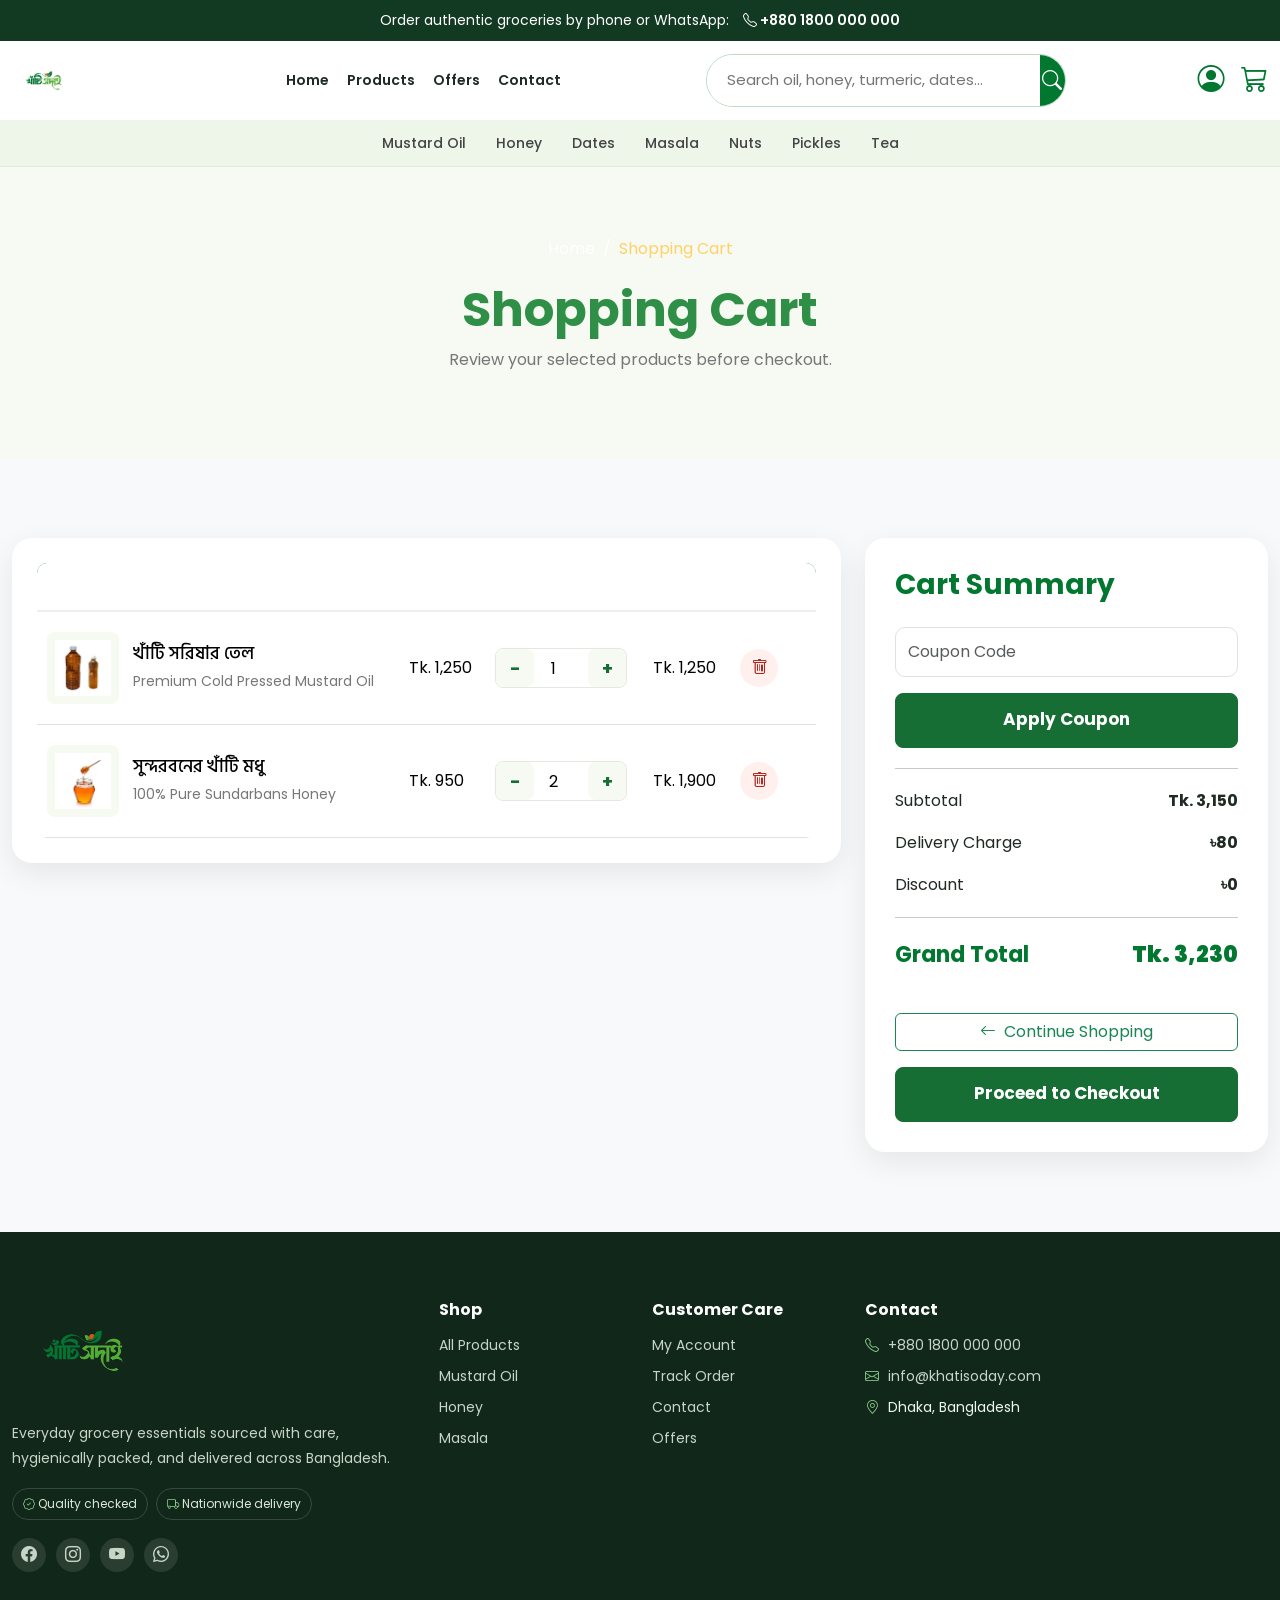
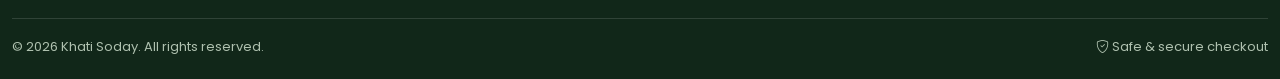
==== commit a5ad2772: "chore: consolidate product CSS and standardize product card layout; update product grid columns for " ====
--- a/cart.html
+++ b/cart.html
@@ -62,6 +62,8 @@
             </span>
 
         </p>
+
+    </div>
 
 </section>
 
@@ -242,7 +244,7 @@
 
                 </li>
 
-            </ul><div class="header-right">
+            </ul>
 
         </div>
 
--- a/css/style.css
+++ b/css/style.css
@@ -466,23 +466,13 @@
 
 }
 
-.product-card{
-
-    transition:.3s;
-
-}
-
-.product-card:hover{
-
-    transform:translateY(-8px);
-
-}
-
 .product-image{
 
-    width:286px;
-
-    height:240px;
+    width:100%;
+
+    max-width:286px;
+
+    height:auto;
 
     object-fit:contain;
 
@@ -490,57 +480,23 @@
 
 }
 
-.product-card h6{
+.add-cart-btn{
+
+    width:100%;
+
+    margin-top:auto;
+
+    padding:8px 12px;
+
+    background:#55B535;
+
+    color:#fff;
+
+    border-radius:6px;
+
+    white-space:nowrap;
 
     font-size:14px;
-
-    line-height:1.6;
-
-    margin:18px 0;
-
-    min-height:46px;
-
-}
-
-.price{
-
-    display:flex;
-
-    align-items:center;
-
-    gap:12px;
-
-    margin-bottom:20px;
-
-}
-
-.new-price{
-
-    color:#017730;
-
-    font-size:28px;
-
-    font-weight:700;
-
-}
-
-.old-price{
-
-    color:#999;
-
-    text-decoration:line-through;
-
-}
-
-.add-cart-btn{
-
-    background:#55B535;
-
-    color:#fff;
-
-    border-radius:6px;
-
-    padding:10px 24px;
 
 }
 
@@ -556,145 +512,11 @@
             Categories
 ========================================== */
 
-.categories{
-
-    background:#F7FBF4;
-
-}
-
-.category-card{
-
-    background:#fff;
-
-    border-radius:16px;
-
-    padding:25px 20px;
-
-    text-align:center;
-
-    transition:.35s;
-
-    border:1px solid #f1f1f1;
-
-    cursor:pointer;
-
-}
-
-.category-card:hover{
-
-    transform:translateY(-8px);
-
-    box-shadow:0 10px 25px rgba(0,0,0,.08);
-
-}
-
-.category-card img{
-
-    width:80px;
-
-    height:80px;
-
-    object-fit:contain;
-
-    margin:auto;
-
-}
-
-.category-card h5{
-
-    margin-top:20px;
-
-    font-size:18px;
-
-    font-weight:600;
-
-    color:#333;
-
-}
 
 /* ==========================================
             All Products
 ========================================== */
 
-.all-products{
-
-    padding:100px 0;
-
-}
-
-.product-card{
-    background:#fff;
-    border-radius:18px;
-    overflow:hidden;
-    box-shadow:0 8px 20px rgba(0,0,0,.08);
-    transition:.35s;
-
-    display:flex;
-    flex-direction:column;
-    height:100%;
-}
-
-.product-card:hover{
-
-    box-shadow:0 15px 35px rgba(0,0,0,.12);
-
-}
-
-.product-card img{
-
-    transition:.35s;
-
-}
-
-.product-card:hover img{
-
-    transform:scale(1.05);
-
-}
-
-.product-card h6{
-
-    font-size:15px;
-
-    font-weight:500;
-
-}
-
-.price{
-
-    display:flex;
-
-    align-items:center;
-
-    gap:10px;
-
-}
-
-.new-price{
-
-    font-size:26px;
-
-    color:var(--secondary);
-
-    font-weight:700;
-
-}
-
-.old-price{
-
-    color:#999;
-
-    text-decoration:line-through;
-
-}
-
-.add-cart-btn{
-
-    width:100%;
-
-    margin-top:15px;
-
-}
 
 /* ==========================================
             Offer Banner
@@ -1791,85 +1613,6 @@
 
 }
 
-.page-banner{
-
-    background:#F8FCF5;
-
-    padding:70px 0;
-
-    text-align:center;
-
-}
-
-.page-banner h1{
-
-    font-size:50px;
-
-    font-weight:700;
-
-    color:#017730;
-
-}
-
-.page-banner p{
-
-    color:#777;
-
-    margin-top:10px;
-
-}
-
-/*==========================================
-            Page Banner
-==========================================*/
-
-.page-banner{
-
-    background:linear-gradient(rgba(1,119,48,.75),
-               rgba(1,119,48,.75)),
-               url("../images/banner.png");
-
-    background-position:center;
-
-    background-size:cover;
-
-    background-repeat:no-repeat;
-
-    padding:110px 0;
-
-    text-align:center;
-
-    color:#fff;
-
-}
-
-.banner-content{
-
-    max-width:700px;
-
-    margin:auto;
-
-}
-
-.page-banner h1{
-
-    font-size:52px;
-
-    font-weight:700;
-
-    margin-bottom:15px;
-
-}
-
-.page-banner p{
-
-    font-size:18px;
-
-    color:#f1f1f1;
-
-    margin-bottom:25px;
-
-}
 
 .breadcrumb{
 
@@ -3073,6 +2816,16 @@
 
 }
 
+.product-grid .product-card{
+
+    display:flex;
+
+    flex-direction:column;
+
+    height:100%;
+
+}
+
 .product-card{
 
     border-radius:8px;
@@ -3080,6 +2833,12 @@
     border:1px solid rgba(31,42,34,.08);
 
     box-shadow:0 8px 24px rgba(31,42,34,.07);
+
+}
+
+.product-grid .product-content .btn{
+
+    margin-top:auto;
 
 }
 
@@ -3281,14 +3040,6 @@
     background:#0F5427;
 
     border-color:#0F5427;
-
-}
-
-.page-banner{
-
-    background:linear-gradient(120deg,#F6FAF2,#FFF8EA);
-
-    border-bottom:1px solid var(--border);
 
 }
 
@@ -3639,18 +3390,6 @@
 
 }
 
-@media(min-width:992px){
-
-    /* The product page has a sidebar, so three roomy cards are preferable. */
-    #productGrid > [class*="col-lg-"]{
-
-        flex:0 0 auto;
-
-        width:33.333333%;
-
-    }
-
-}
 
 @media(max-width:991px){
 
@@ -3700,22 +3439,76 @@
 
     }
 
-    #productGrid{
-
-        --bs-gutter-x:12px;
-
-        --bs-gutter-y:12px;
-
-    }
-
-    #productGrid > .product-result,
-    #productGrid > [class*="col-"]{
-
-        flex:0 0 auto;
-
-        width:50%;
-
-    }
+    @media (max-width:767px){
+
+#productGrid{
+    --bs-gutter-x:12px;
+    --bs-gutter-y:12px;
+}
+
+#productGrid .col-6{
+    width:50%;
+}
+
+#productGrid .product-card{
+    height:100%;
+    display:flex;
+    flex-direction:column;
+}
+
+#productGrid .product-img{
+    padding:10px;
+    aspect-ratio:1/1;
+}
+
+#productGrid .product-img img{
+    width:100%;
+    height:100%;
+    object-fit:contain;
+}
+
+#productGrid .product-content{
+    padding:12px;
+    display:flex;
+    flex-direction:column;
+    flex:1;
+}
+
+#productGrid .product-content h4{
+    font-size:14px;
+    line-height:1.4;
+    min-height:40px;
+}
+
+#productGrid .product-content p{
+    display:none;
+}
+
+#productGrid .price{
+    margin-bottom:10px;
+}
+
+#productGrid .new-price{
+    font-size:22px;
+}
+
+#productGrid .old-price{
+    font-size:12px;
+}
+
+#productGrid .product-btns{
+    margin-top:auto;
+    display:flex;
+    gap:6px;
+}
+
+#productGrid .product-btns .btn{
+    flex:1;
+    padding:8px 4px;
+    font-size:12px;
+}
+
+}
 
     #productGrid .product-card{
 
@@ -4465,17 +4258,6 @@
 
 @media(max-width:768px){
 
-    /* Keep product listings compact: three cards per row on mobile. */
-    .product-grid > .col-6,
-    .product-grid > [class*="col-md-"],
-    .product-grid > [class*="col-lg-"]{
-
-        flex:0 0 auto;
-
-        width:33.333333%;
-
-    }
-
     .product-btns{
 
         grid-template-columns:1fr;
@@ -4500,18 +4282,6 @@
 
 }
 
-@media(min-width:992px){
-
-    /* Product listings use four cards per row on desktop. */
-    .product-grid > [class*="col-lg-"]{
-
-        flex:0 0 auto;
-
-        width:25%;
-
-    }
-
-}
 
 /*==========================================
             Profile Page
@@ -4890,3 +4660,86 @@
     overflow:hidden;
 
 }
+/* ---------- Consolidated product layout (appended) ----------
+   Purpose: Single canonical definitions to avoid duplicated/conflicting rules.
+   Placed at the end of stylesheet so these declarations win by cascade.
+-------------------------------------------------------------- */
+
+/* Product card layout */
+.product-grid .product-card,
+.product-card {
+    display: flex;
+    flex-direction: column;
+    height: 100%;
+    background: #fff;
+    border-radius: 12px;
+    overflow: hidden;
+    box-shadow: 0 10px 30px rgba(0,0,0,0.06);
+    transition: transform .28s ease, box-shadow .28s ease;
+}
+.product-card:hover { transform: translateY(-6px); box-shadow: 0 16px 44px rgba(0,0,0,0.10); }
+
+/* Unified image container */
+.product-grid .product-img,
+.product-image,
+.product-img {
+    background: #F7FAF1;
+    padding: 12px;
+    display: flex;
+    align-items: center;
+    justify-content: center;
+}
+.product-grid .product-img img,
+.product-image img,
+.product-img img {
+    width: 100%;
+    height: auto;
+    max-height: 220px;
+    object-fit: contain;
+}
+
+/* Product content and buttons */
+.product-grid .product-content,
+.product-content {
+    display: flex;
+    flex-direction: column;
+    padding: 12px;
+    flex: 1 1 auto;
+}
+.product-grid .product-content .btn,
+.product-grid .add-cart-btn,
+.add-cart-btn {
+    margin-top: auto; /* push button to bottom */
+    width: 100%;
+    white-space: nowrap; /* prevent multiline button text */
+    padding: 8px 12px;
+    border-radius: 8px;
+    font-size: 14px;
+}
+
+/* Price styling */
+.product-grid .price, .price {
+    display: flex;
+    align-items: center;
+    gap: 10px;
+}
+.product-grid .new-price, .new-price {
+    color: var(--secondary);
+    font-weight: 700;
+    font-size: 18px;
+}
+.product-grid .old-price, .old-price {
+    color: #999;
+    font-size: 14px;
+    text-decoration: line-through;
+}
+
+/* Mobile adjustments (small screens) */
+@media (max-width: 576px) {
+    .product-grid .product-img img,
+    .product-image img,
+    .product-img img { max-height: 140px; }
+    .product-grid .product-content .btn { font-size: 13px; padding: 8px 10px; }
+}
+
+/* End consolidated block */
